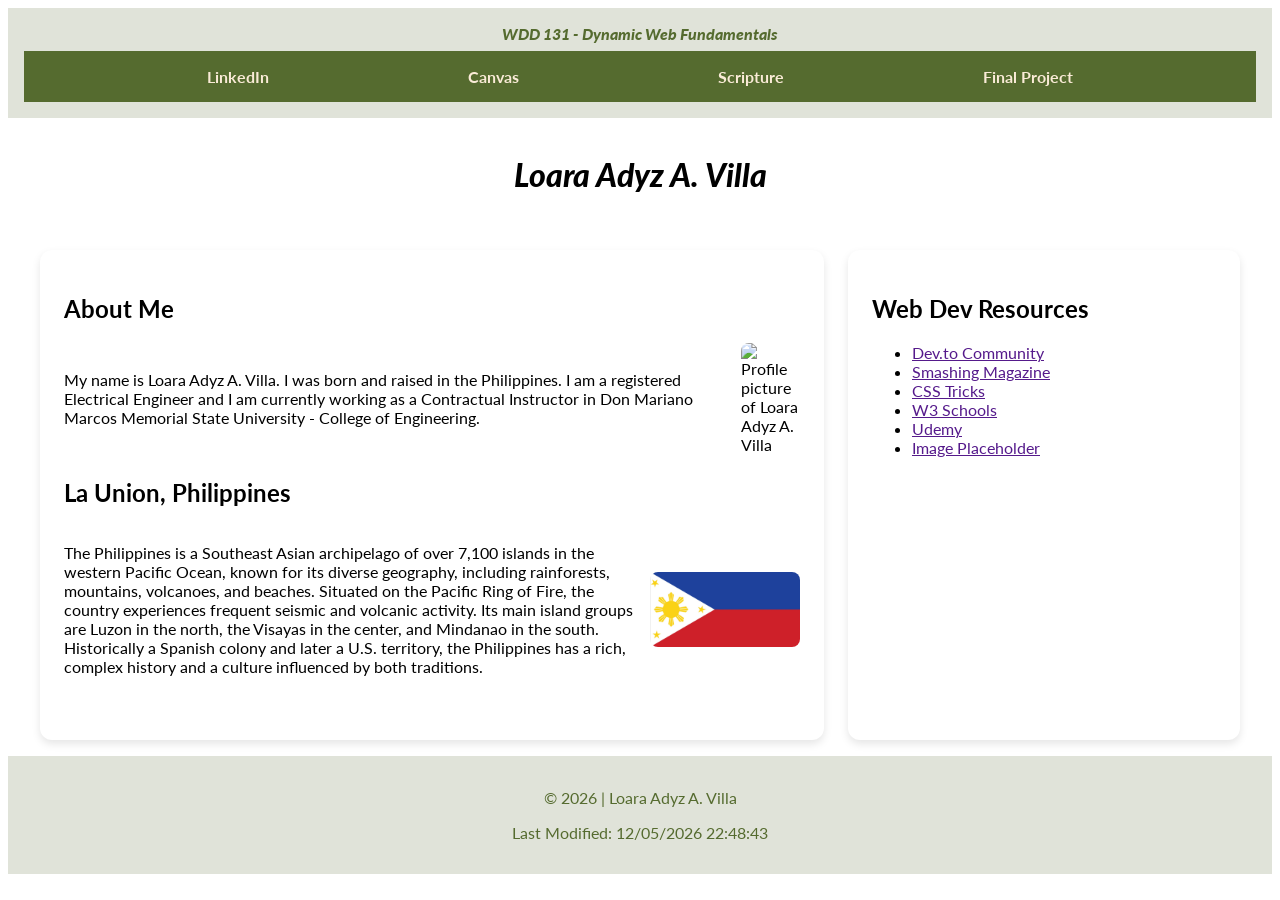
==== index.html @ eeb04296 "change locations" ====
<!DOCTYPE html>
<html lang="en">
<head>
    <meta charset="UTF-8">
    <meta name="viewport" content="width=device-width, initial-scale=1.0">
    <title>WDD 131 – Dynamic Web Fundamentals – Loara Adyz A. Villa</title>
    <meta name="description" content="WDD 131 – Dynamic Web Fundamentals | Profile of Loara Adyz Villa. Explore my background, skills, and interests shared in this personal profile page.">
    <meta name="author" content="Loara Adyz A. Villa">
    <link rel="stylesheet" href="styles/base.css">
    <script src="scripts/getdates.js" defer></script>
    <link rel="preconnect" href="https://fonts.googleapis.com">
    <link rel="preconnect" href="https://fonts.gstatic.com" crossorigin>
    <link href="https://fonts.googleapis.com/css2?family=Lato:ital,wght@0,400;0,700;1,900&display=swap" rel="stylesheet">
</head>
<body>
    <header>
        <span id="course-title">WDD 131 - Dynamic Web Fundamentals</span>
        <nav>
            <ul>
                <li><a href="www.linkedin.com/in/engr-villa">LinkedIn</a></li>
                <li><a href="https://byupw.instructure.com/">Canvas</a></li>
                <li><a href="https://www.churchofjesuschrist.org/study/scriptures/bofm/jacob/5?lang=eng&id=p61-p62#p61">Scripture</a></li>
                <li><a href="#">Final Project</a></li>
            </ul>
        </nav>
    </header>
    <main>
        <h1>Loara Adyz A. Villa</h1>
      
        <!-- About Me Section -->
        <section class="card about">
          <h2>About Me</h2>
          <div class="about-block">
            <p>
              My name is Loara Adyz A. Villa. I was born and raised in the Philippines. 
              I am a registered Electrical Engineer and I am currently working as a 
              Contractual Instructor in Don Mariano Marcos Memorial State University - 
              College of Engineering.
            </p>
            <img src="images/LoaraVilla.jpg" alt="Profile picture of Loara Adyz A. Villa">
          </div>
      
          <h2>La Union, Philippines</h2>
          <div class="about-block reverse">
            <img src="images/FlagPhilippines.jpg.webp" alt="Flag of the Philippines">
            <p>
              The Philippines is a Southeast Asian archipelago of over 7,100 islands in 
              the western Pacific Ocean, known for its diverse geography, including 
              rainforests, mountains, volcanoes, and beaches. Situated on the Pacific 
              Ring of Fire, the country experiences frequent seismic and volcanic activity. 
              Its main island groups are Luzon in the north, the Visayas in the center, 
              and Mindanao in the south. Historically a Spanish colony and later a U.S. 
              territory, the Philippines has a rich, complex history and a culture influenced 
              by both traditions.
            </p>
          </div>
        </section>
      
        <!-- Web Dev Resources Section -->
        <section class="card resources">
          <h2>Web Dev Resources</h2>
          <ul>
            <li><a href="">Dev.to Community</a></li>
            <li><a href="">Smashing Magazine</a></li>
            <li><a href="">CSS Tricks</a></li>
            <li><a href="">W3 Schools</a></li>
            <li><a href="">Udemy</a></li>
            <li><a href="">Image Placeholder</a></li>
          </ul>
        </section>
      </main>
    <footer>
        <p class="credits">
            <span id="currentyear">&copy; Loara Adyz Acosta</span>
        </p>
        <p id="lastModified"></p>
    </footer>
</body>
</html>
---- styles/base.css ----
/*font styles and colors*/
h1, #course-title {
    font-family: "Lato", sans-serif;
    font-weight: 900;
    font-style: italic;
}

header {
    font-family: "Lato", sans-serif;
  font-weight: 700;
  font-style: normal;
}

body{
    font-family: "Lato", sans-serif;
    font-weight: 400;
    font-style: normal;
}
/*Layout Styles*/

nav a:hover {
    border: #556b2f solid 1px;
    border-radius: 8px;
    background-color: #fffdd0;
    color: #556b2f;
}
nav {
    background-color: #556b2f;
    margin:0 auto;
    max-width: 1800px;
    margin-top: 0.5rem;            /* space between heading and nav */
}
nav ul{

    list-style-type: none;
    margin: 0;
    padding: 0;
    display: flex;
    justify-content: space-evenly;
}
header, footer {
    display: block;
    padding: 1rem;
    background-color: #e0e3d9;
    color: #556b2f;
    text-align: center;
}
nav a {
    display: block;
    color:antiquewhite;
    text-align: center;
    padding:1rem;
    display: block;
    text-decoration: none;
}
@media (min-width: 640px) {

    nav ul {
        display: flex;
        justify-content: space-evenly;
        align-items: center;
    }
}

/* Main container */
main {
    max-width: 1200px;
    margin: 0 auto;
    display: grid;
    grid-template-columns: 2fr 1fr; /* About Me = 2/3, Resources = 1/3 */
    gap: 1.5rem;
    padding: 1rem;
  }
  
  main > h1 {
    grid-column: 1 / -1; /* span across both columns */
    text-align: center;
    margin-bottom: 2rem;
  }
  
  /* Card styling */
  .card {
    background: #fff;
    border-radius: 12px;
    padding: 1.5rem;
    box-shadow: 0 4px 8px rgba(0,0,0,0.1);
  }
  
  /* About section blocks */
  .about-block {
    display: flex;
    align-items: center;
    gap: 1rem;
    margin-bottom: 1.5rem;
  }
  
  .about-block img {
    width: 150px;   /* keep images small */
    height: auto;
    border-radius: 8px;
  }
  
  /* Reverse layout (flag on left, text on right) */
  .about-block.reverse {
    flex-direction: row-reverse;
  }
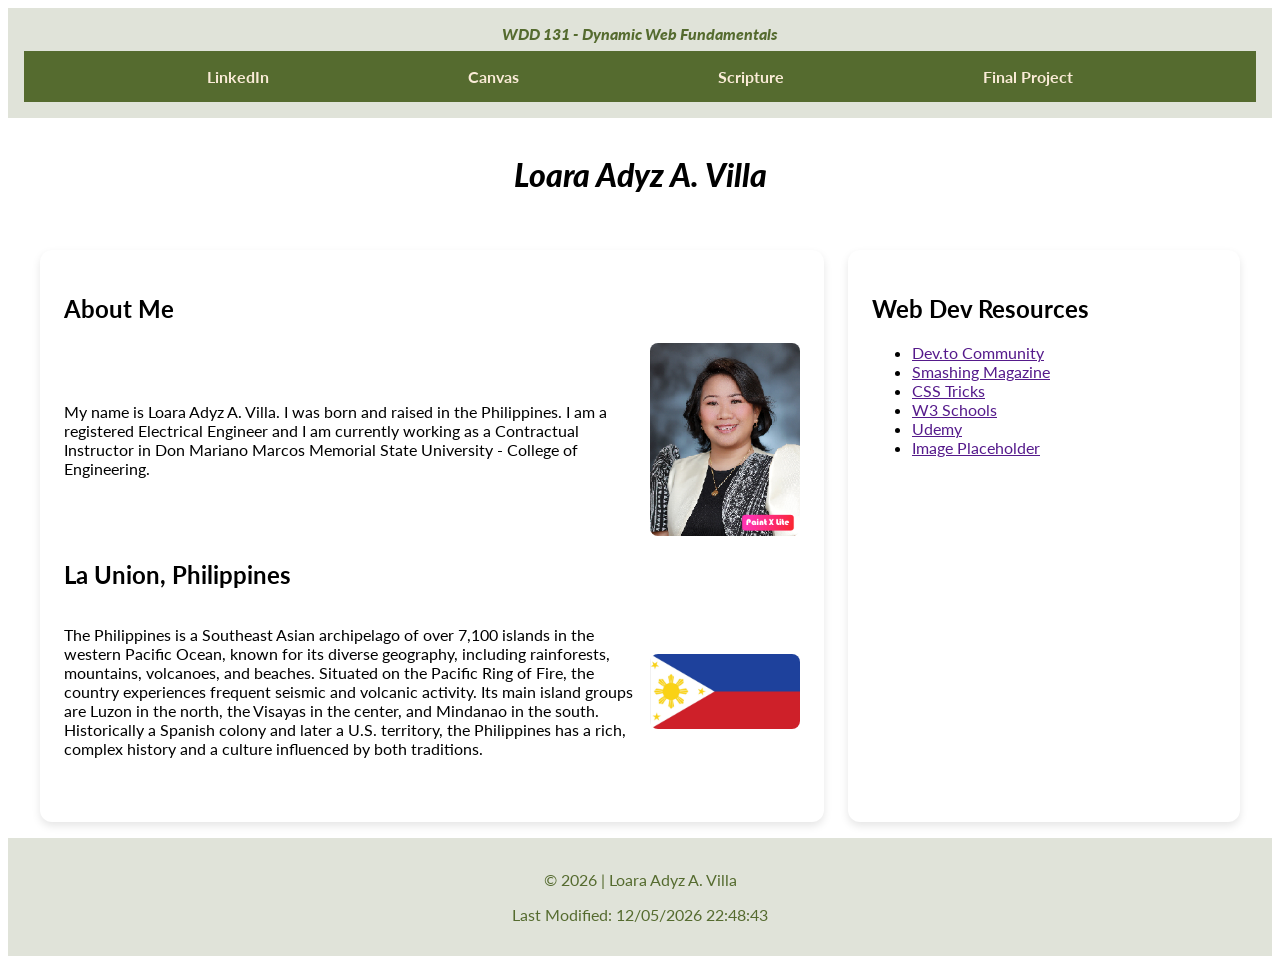
==== commit a9ddf13c: "Change picture" ====
--- a/index.html
+++ b/index.html
@@ -37,7 +37,7 @@
               Contractual Instructor in Don Mariano Marcos Memorial State University - 
               College of Engineering.
             </p>
-            <img src="images/LoaraVilla.jpg" alt="Profile picture of Loara Adyz A. Villa">
+            <img src="images/LoaraAdyzVilla.png" alt="Profile picture of Loara Adyz A. Villa">
           </div>
       
           <h2>La Union, Philippines</h2>
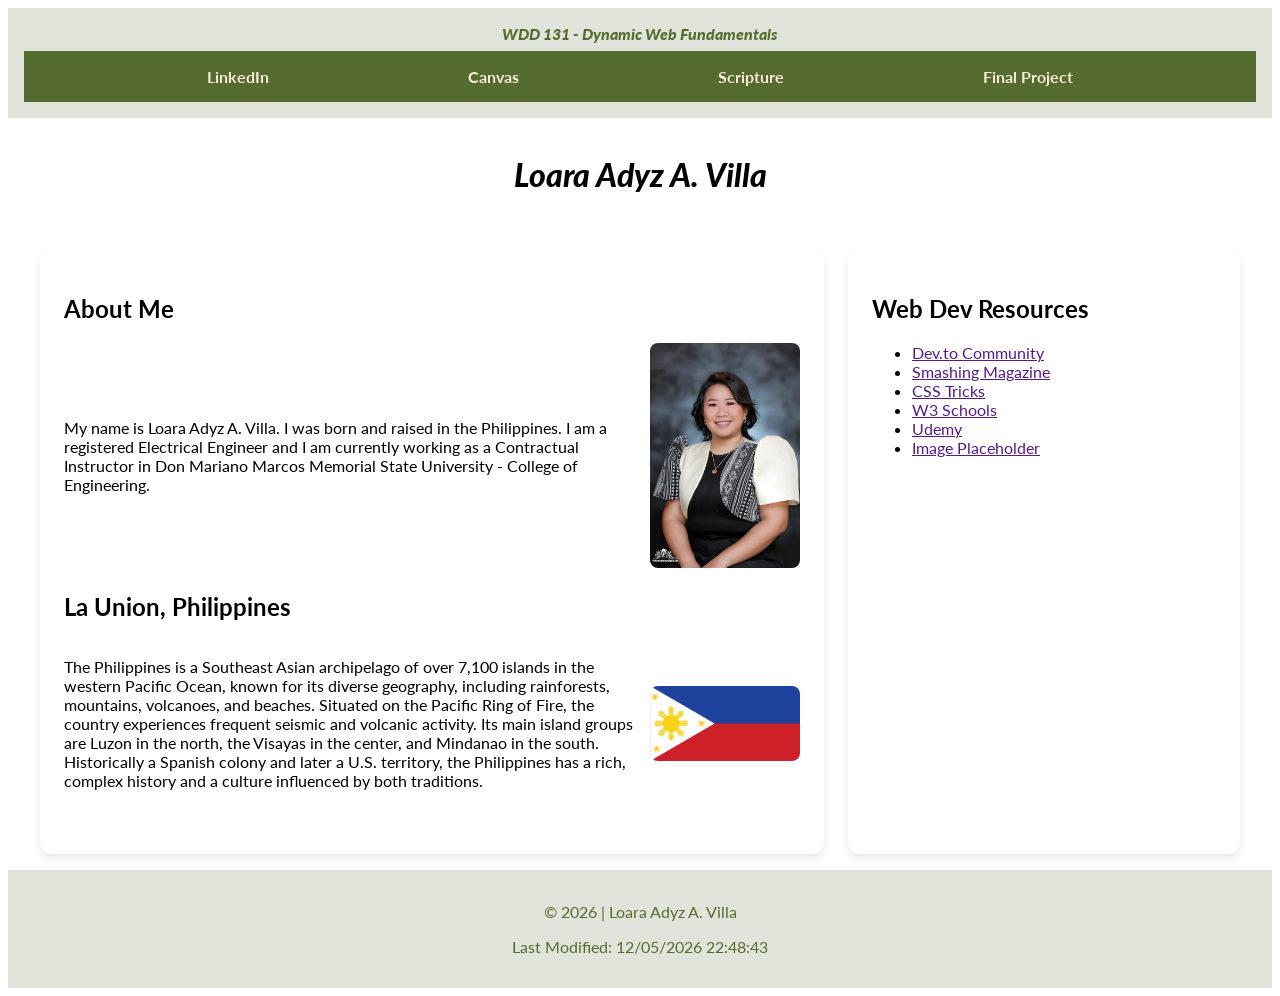
==== commit eca7b38f: "Change picture webp" ====
--- a/index.html
+++ b/index.html
@@ -37,7 +37,7 @@
               Contractual Instructor in Don Mariano Marcos Memorial State University - 
               College of Engineering.
             </p>
-            <img src="images/LoaraAdyzVilla.png" alt="Profile picture of Loara Adyz A. Villa">
+            <img src="images/LoaraAdyzVilla.webp" alt="Profile picture of Loara Adyz A. Villa">
           </div>
       
           <h2>La Union, Philippines</h2>
